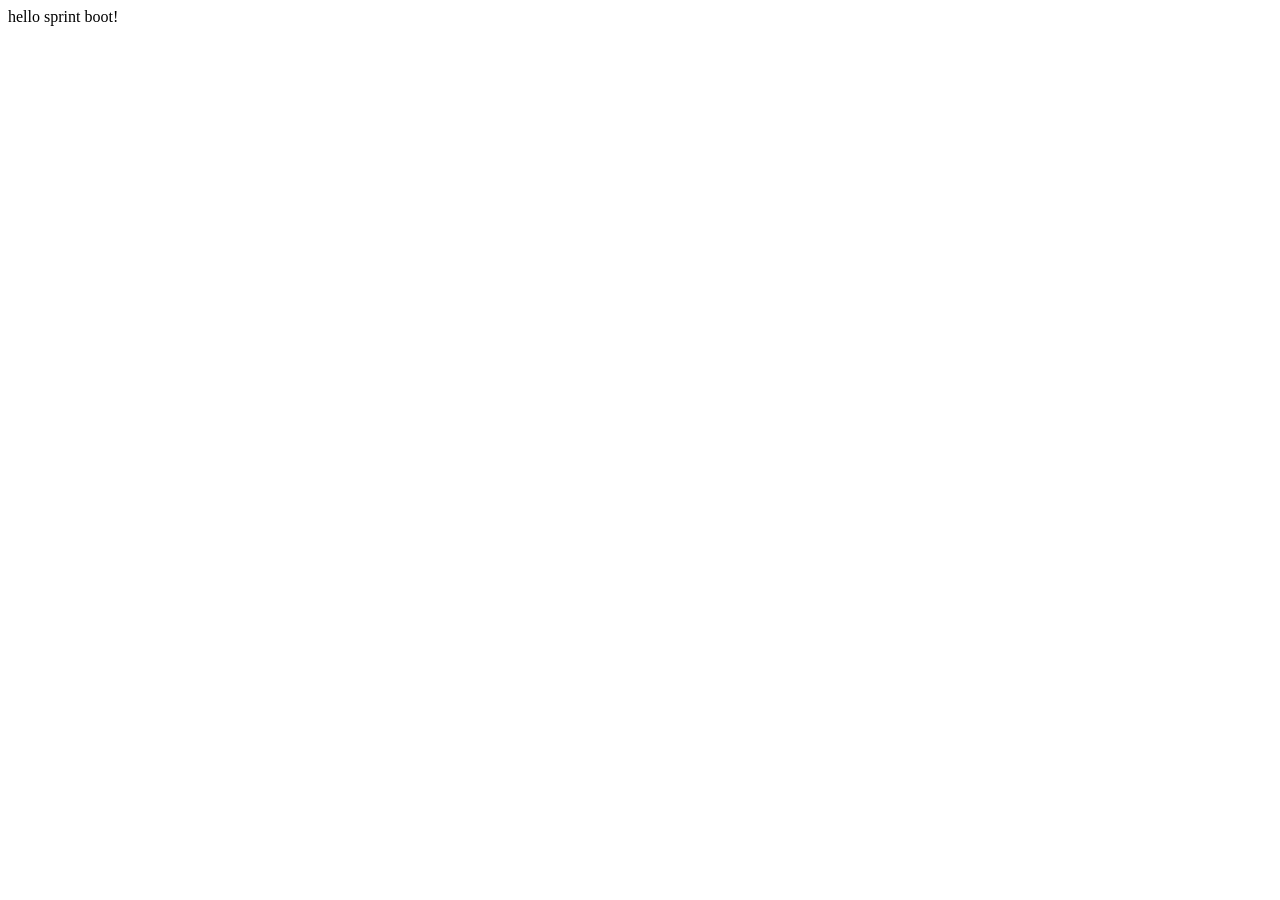
==== src/main/resources/templates/index.html @ bb2dbf90 "添加页面导航 添加页面导航" ====
<!doctype html>
<html lang="en">
 <head>
  <meta charset="UTF-8">
  <meta name="Generator" content="EditPlus®">
  <meta name="Author" content="">
  <meta name="Keywords" content="">
  <meta name="Description" content="">
  <title>HOME</title>
 </head>
 <body>
  hello sprint boot!
 </body>
</html>
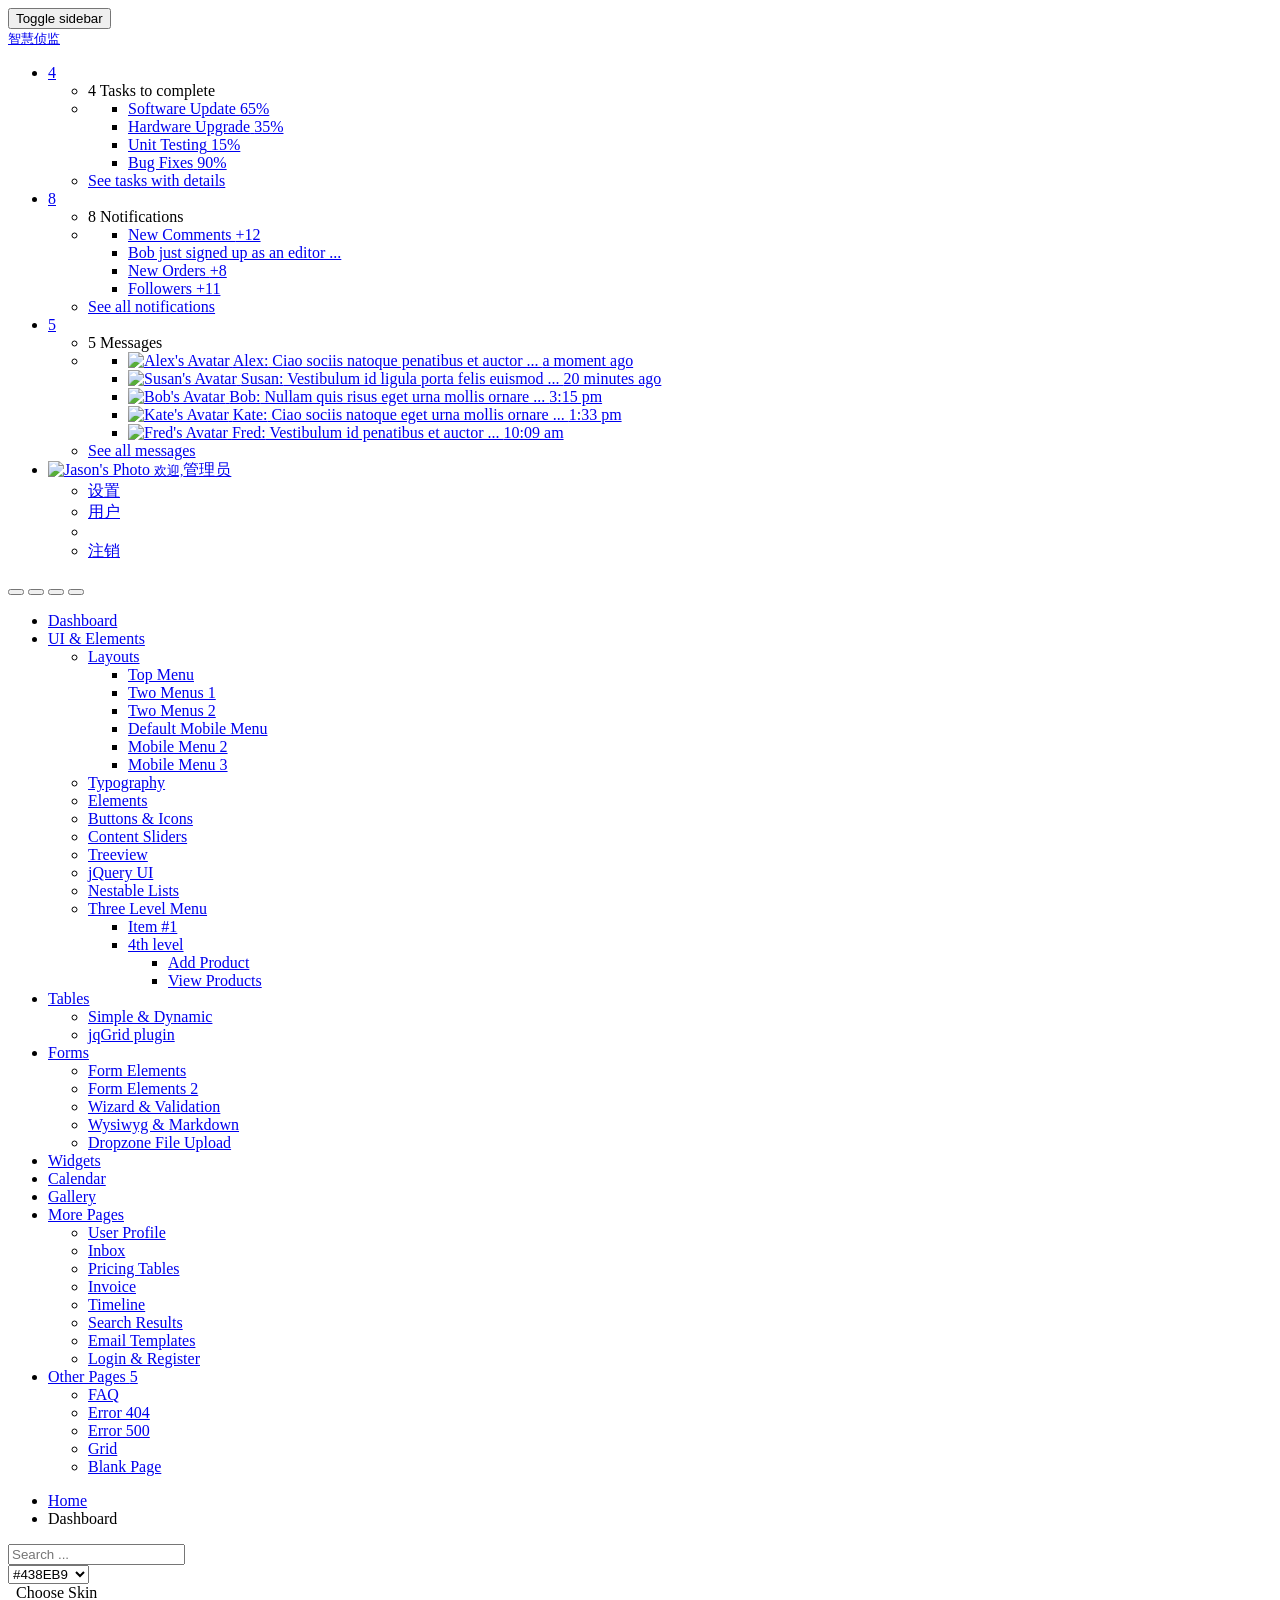
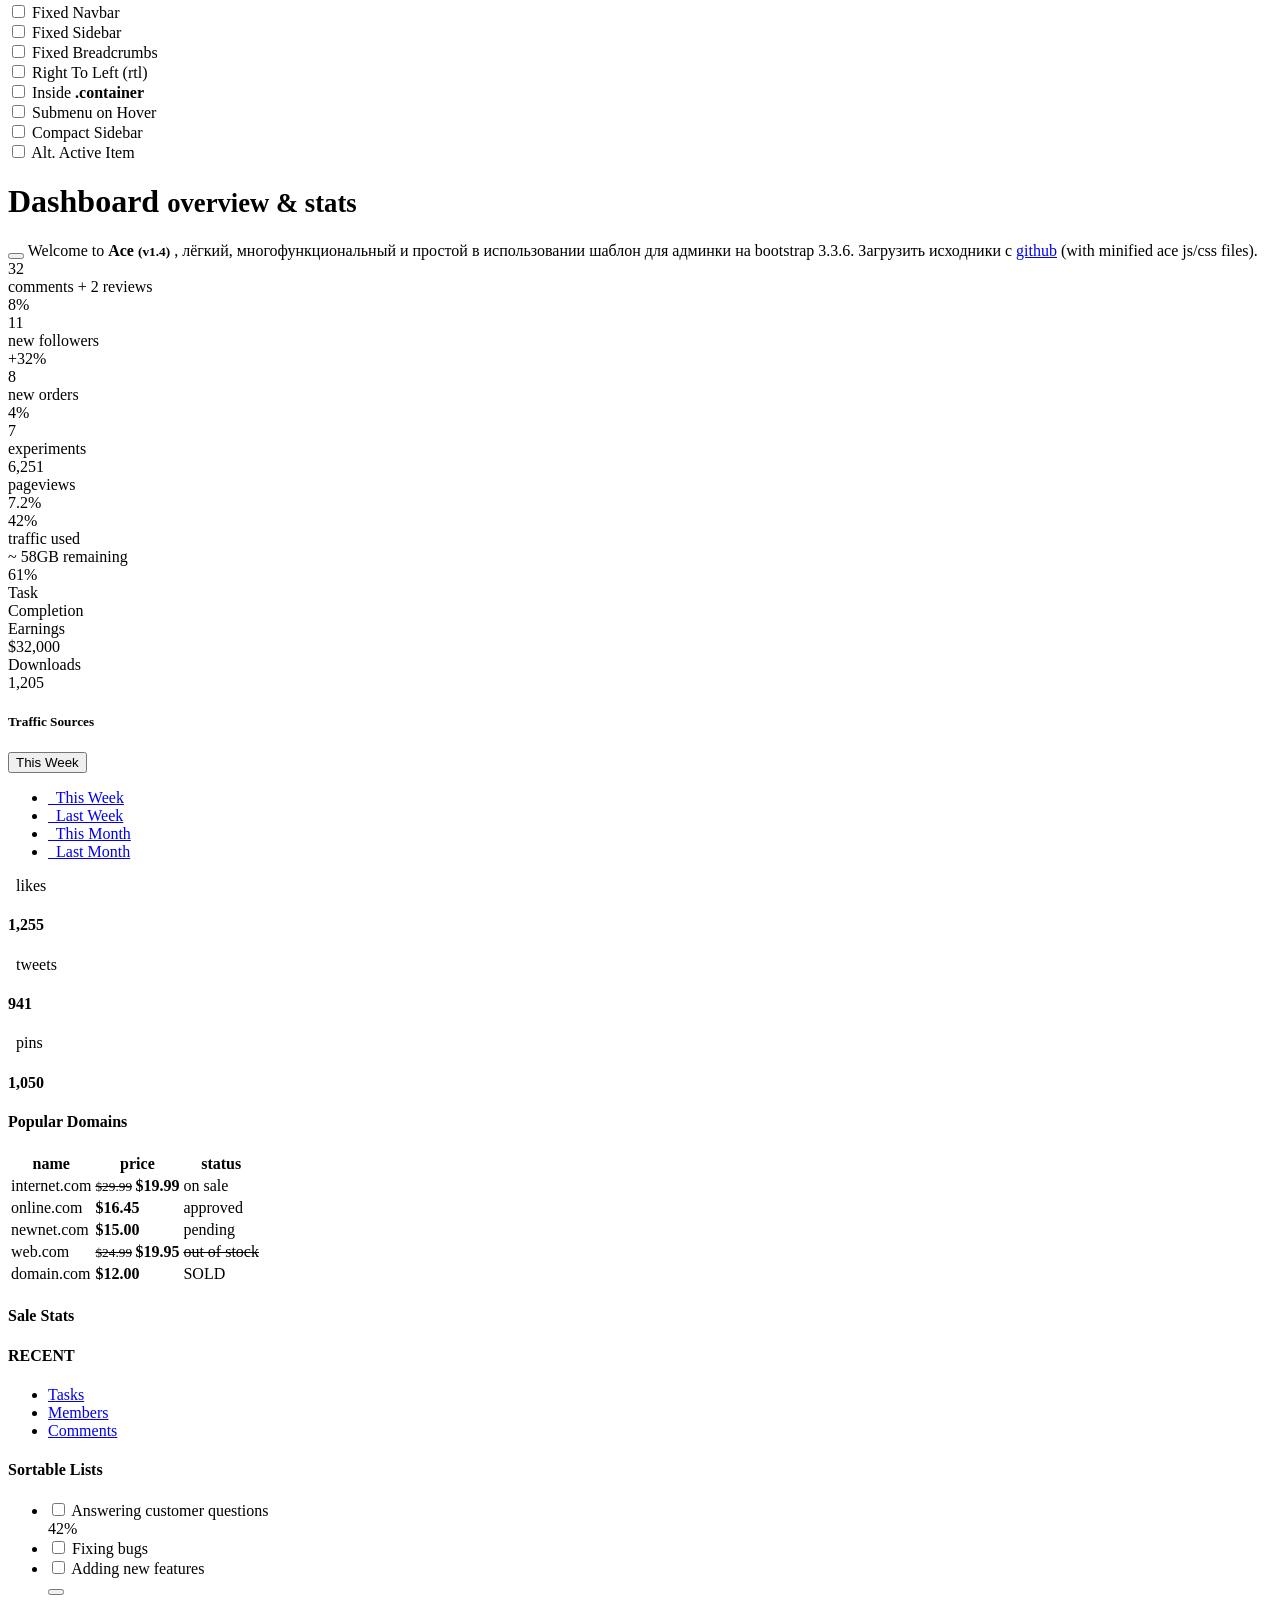
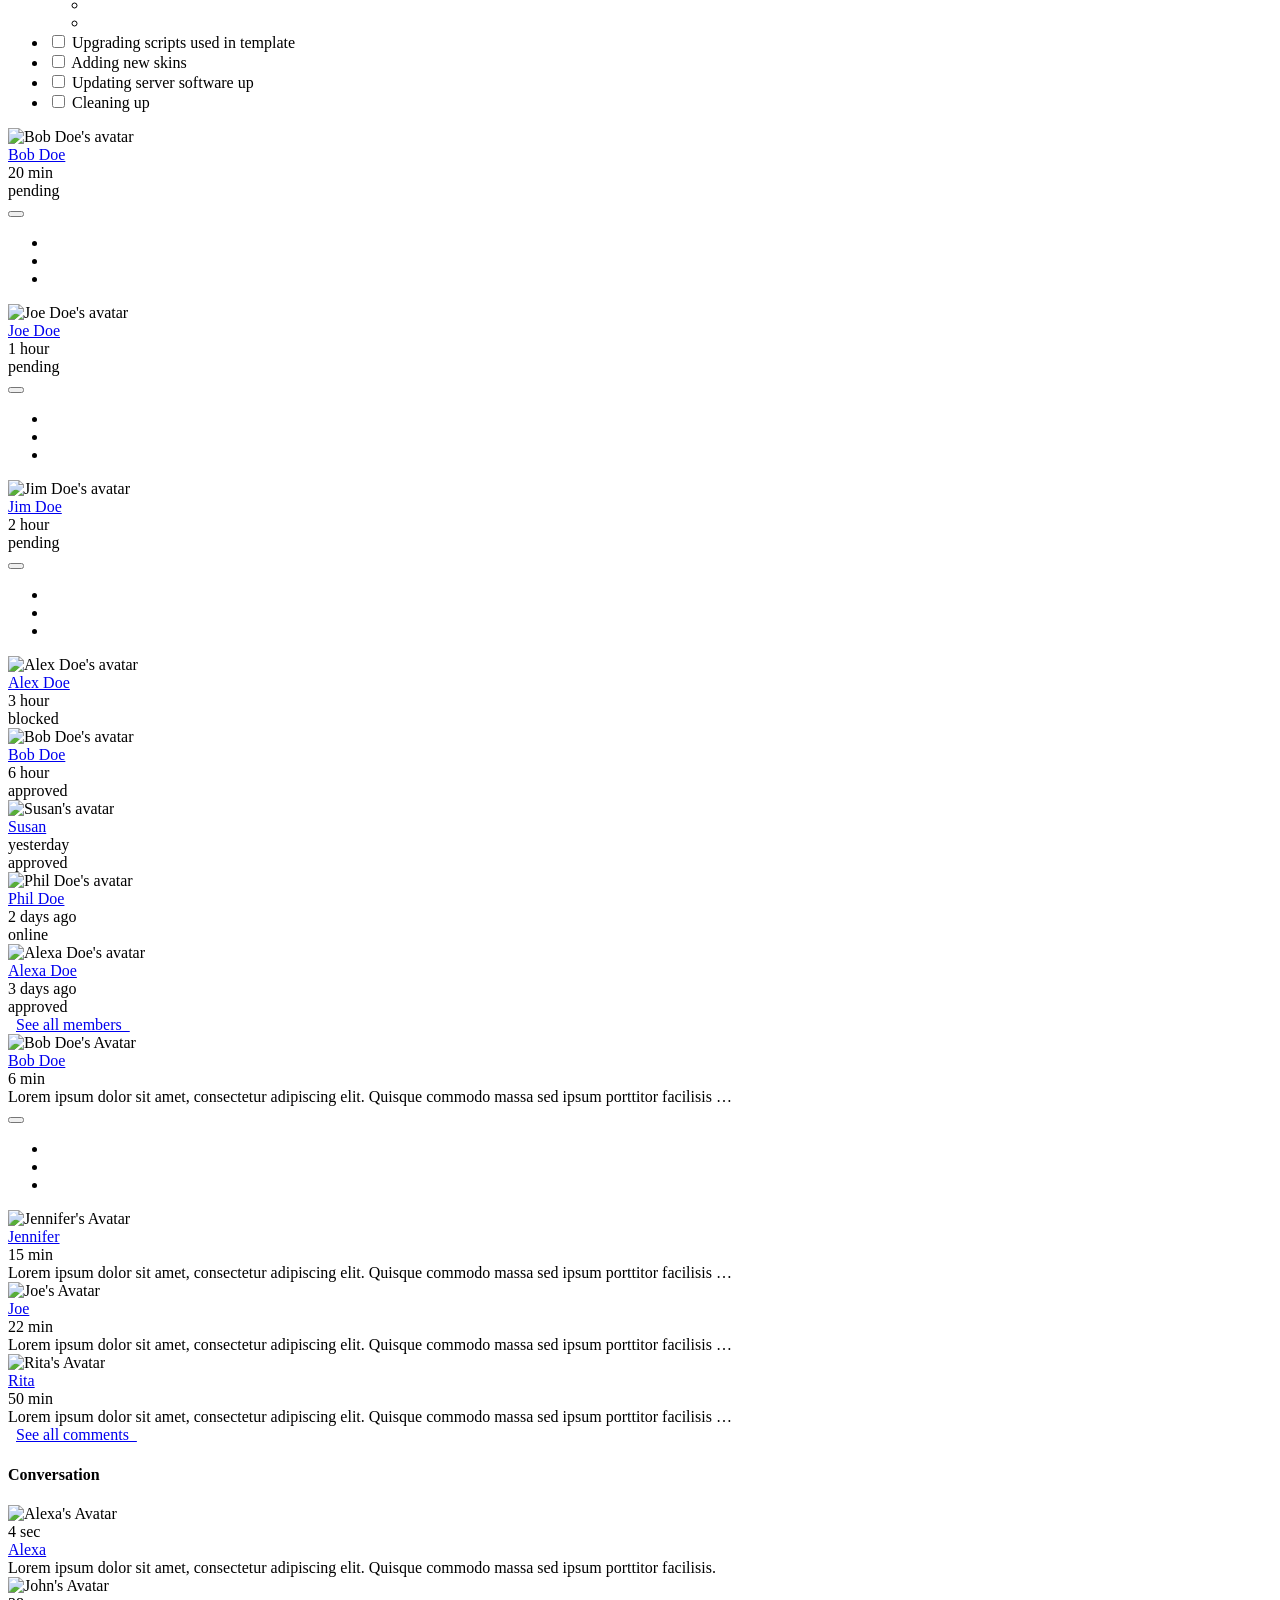
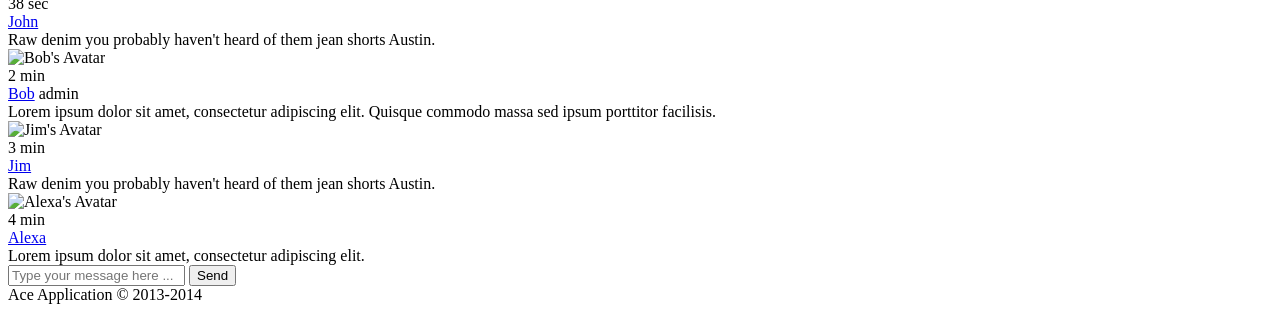
==== commit 604701f4: "add html add html" ====
--- a/src/main/resources/templates/index.html
+++ b/src/main/resources/templates/index.html
@@ -1,14 +1,2397 @@
-<!doctype html>
+<!DOCTYPE html>
 <html lang="en">
- <head>
-  <meta charset="UTF-8">
-  <meta name="Generator" content="EditPlus®">
-  <meta name="Author" content="">
-  <meta name="Keywords" content="">
-  <meta name="Description" content="">
-  <title>HOME</title>
- </head>
- <body>
-  hello sprint boot!
- </body>
+	<head>
+		<meta http-equiv="X-UA-Compatible" content="IE=edge,chrome=1" />
+		<meta charset="utf-8" />
+		<title>主页</title>
+
+		<meta name="description" content="overview &amp; stats" />
+		<meta name="viewport" content="width=device-width, initial-scale=1.0, maximum-scale=1.0" />
+
+		<!-- bootstrap & fontawesome -->
+		<link rel="stylesheet" href="assets/css/bootstrap.min.css" />
+		<link rel="stylesheet" href="assets/font-awesome/4.5.0/css/font-awesome.min.css" />
+
+		<!-- page specific plugin styles -->
+
+		<!-- text fonts -->
+		<link rel="stylesheet" href="assets/css/fonts.googleapis.com.css" />
+
+		<!-- ace styles -->
+		<link rel="stylesheet" href="assets/css/ace.min.css" class="ace-main-stylesheet" id="main-ace-style" />
+
+		<!--[if lte IE 9]>
+			<link rel="stylesheet" href="assets/css/ace-part2.min.css" class="ace-main-stylesheet" />
+		<![endif]-->
+		<link rel="stylesheet" href="assets/css/ace-skins.min.css" />
+		<link rel="stylesheet" href="assets/css/ace-rtl.min.css" />
+
+		<!--[if lte IE 9]>
+		  <link rel="stylesheet" href="assets/css/ace-ie.min.css" />
+		<![endif]-->
+
+		<!-- inline styles related to this page -->
+
+		<!-- ace settings handler -->
+		<script src="assets/js/ace-extra.min.js"></script>
+
+		<!-- HTML5shiv and Respond.js for IE8 to support HTML5 elements and media queries -->
+
+		<!--[if lte IE 8]>
+		<script src="assets/js/html5shiv.min.js"></script>
+		<script src="assets/js/respond.min.js"></script>
+		<![endif]-->
+	</head>
+
+	<body class="no-skin">
+		<div id="navbar" class="navbar navbar-default          ace-save-state">
+			<div class="navbar-container ace-save-state" id="navbar-container">
+				<button type="button" class="navbar-toggle menu-toggler pull-left" id="menu-toggler" data-target="#sidebar">
+					<span class="sr-only">Toggle sidebar</span>
+
+					<span class="icon-bar"></span>
+
+					<span class="icon-bar"></span>
+
+					<span class="icon-bar"></span>
+				</button>
+
+				<div class="navbar-header pull-left">
+					<a href="index.html" class="navbar-brand">
+						<small>
+							<i class="fa fa-desktop"></i>
+							智慧侦监
+						</small>
+					</a>
+				</div>
+
+				<div class="navbar-buttons navbar-header pull-right" role="navigation">
+					<ul class="nav ace-nav">
+						<li class="grey dropdown-modal">
+							<a data-toggle="dropdown" class="dropdown-toggle" href="#">
+								<i class="ace-icon fa fa-tasks"></i>
+								<span class="badge badge-grey">4</span>
+							</a>
+
+							<ul class="dropdown-menu-right dropdown-navbar dropdown-menu dropdown-caret dropdown-close">
+								<li class="dropdown-header">
+									<i class="ace-icon fa fa-check"></i>
+									4 Tasks to complete
+								</li>
+
+								<li class="dropdown-content">
+									<ul class="dropdown-menu dropdown-navbar">
+										<li>
+											<a href="#">
+												<div class="clearfix">
+													<span class="pull-left">Software Update</span>
+													<span class="pull-right">65%</span>
+												</div>
+
+												<div class="progress progress-mini">
+													<div style="width:65%" class="progress-bar"></div>
+												</div>
+											</a>
+										</li>
+
+										<li>
+											<a href="#">
+												<div class="clearfix">
+													<span class="pull-left">Hardware Upgrade</span>
+													<span class="pull-right">35%</span>
+												</div>
+
+												<div class="progress progress-mini">
+													<div style="width:35%" class="progress-bar progress-bar-danger"></div>
+												</div>
+											</a>
+										</li>
+
+										<li>
+											<a href="#">
+												<div class="clearfix">
+													<span class="pull-left">Unit Testing</span>
+													<span class="pull-right">15%</span>
+												</div>
+
+												<div class="progress progress-mini">
+													<div style="width:15%" class="progress-bar progress-bar-warning"></div>
+												</div>
+											</a>
+										</li>
+
+										<li>
+											<a href="#">
+												<div class="clearfix">
+													<span class="pull-left">Bug Fixes</span>
+													<span class="pull-right">90%</span>
+												</div>
+
+												<div class="progress progress-mini progress-striped active">
+													<div style="width:90%" class="progress-bar progress-bar-success"></div>
+												</div>
+											</a>
+										</li>
+									</ul>
+								</li>
+
+								<li class="dropdown-footer">
+									<a href="#">
+										See tasks with details
+										<i class="ace-icon fa fa-arrow-right"></i>
+									</a>
+								</li>
+							</ul>
+						</li>
+
+						<li class="purple dropdown-modal">
+							<a data-toggle="dropdown" class="dropdown-toggle" href="#">
+								<i class="ace-icon fa fa-bell icon-animated-bell"></i>
+								<span class="badge badge-important">8</span>
+							</a>
+
+							<ul class="dropdown-menu-right dropdown-navbar navbar-pink dropdown-menu dropdown-caret dropdown-close">
+								<li class="dropdown-header">
+									<i class="ace-icon fa fa-exclamation-triangle"></i>
+									8 Notifications
+								</li>
+
+								<li class="dropdown-content">
+									<ul class="dropdown-menu dropdown-navbar navbar-pink">
+										<li>
+											<a href="#">
+												<div class="clearfix">
+													<span class="pull-left">
+														<i class="btn btn-xs no-hover btn-pink fa fa-comment"></i>
+														New Comments
+													</span>
+													<span class="pull-right badge badge-info">+12</span>
+												</div>
+											</a>
+										</li>
+
+										<li>
+											<a href="#">
+												<i class="btn btn-xs btn-primary fa fa-user"></i>
+												Bob just signed up as an editor ...
+											</a>
+										</li>
+
+										<li>
+											<a href="#">
+												<div class="clearfix">
+													<span class="pull-left">
+														<i class="btn btn-xs no-hover btn-success fa fa-shopping-cart"></i>
+														New Orders
+													</span>
+													<span class="pull-right badge badge-success">+8</span>
+												</div>
+											</a>
+										</li>
+
+										<li>
+											<a href="#">
+												<div class="clearfix">
+													<span class="pull-left">
+														<i class="btn btn-xs no-hover btn-info fa fa-twitter"></i>
+														Followers
+													</span>
+													<span class="pull-right badge badge-info">+11</span>
+												</div>
+											</a>
+										</li>
+									</ul>
+								</li>
+
+								<li class="dropdown-footer">
+									<a href="#">
+										See all notifications
+										<i class="ace-icon fa fa-arrow-right"></i>
+									</a>
+								</li>
+							</ul>
+						</li>
+
+						<li class="green dropdown-modal">
+							<a data-toggle="dropdown" class="dropdown-toggle" href="#">
+								<i class="ace-icon fa fa-envelope icon-animated-vertical"></i>
+								<span class="badge badge-success">5</span>
+							</a>
+
+							<ul class="dropdown-menu-right dropdown-navbar dropdown-menu dropdown-caret dropdown-close">
+								<li class="dropdown-header">
+									<i class="ace-icon fa fa-envelope-o"></i>
+									5 Messages
+								</li>
+
+								<li class="dropdown-content">
+									<ul class="dropdown-menu dropdown-navbar">
+										<li>
+											<a href="#" class="clearfix">
+												<img src="assets/images/avatars/avatar.png" class="msg-photo" alt="Alex's Avatar" />
+												<span class="msg-body">
+													<span class="msg-title">
+														<span class="blue">Alex:</span>
+														Ciao sociis natoque penatibus et auctor ...
+													</span>
+
+													<span class="msg-time">
+														<i class="ace-icon fa fa-clock-o"></i>
+														<span>a moment ago</span>
+													</span>
+												</span>
+											</a>
+										</li>
+
+										<li>
+											<a href="#" class="clearfix">
+												<img src="assets/images/avatars/avatar3.png" class="msg-photo" alt="Susan's Avatar" />
+												<span class="msg-body">
+													<span class="msg-title">
+														<span class="blue">Susan:</span>
+														Vestibulum id ligula porta felis euismod ...
+													</span>
+
+													<span class="msg-time">
+														<i class="ace-icon fa fa-clock-o"></i>
+														<span>20 minutes ago</span>
+													</span>
+												</span>
+											</a>
+										</li>
+
+										<li>
+											<a href="#" class="clearfix">
+												<img src="assets/images/avatars/avatar4.png" class="msg-photo" alt="Bob's Avatar" />
+												<span class="msg-body">
+													<span class="msg-title">
+														<span class="blue">Bob:</span>
+														Nullam quis risus eget urna mollis ornare ...
+													</span>
+
+													<span class="msg-time">
+														<i class="ace-icon fa fa-clock-o"></i>
+														<span>3:15 pm</span>
+													</span>
+												</span>
+											</a>
+										</li>
+
+										<li>
+											<a href="#" class="clearfix">
+												<img src="assets/images/avatars/avatar2.png" class="msg-photo" alt="Kate's Avatar" />
+												<span class="msg-body">
+													<span class="msg-title">
+														<span class="blue">Kate:</span>
+														Ciao sociis natoque eget urna mollis ornare ...
+													</span>
+
+													<span class="msg-time">
+														<i class="ace-icon fa fa-clock-o"></i>
+														<span>1:33 pm</span>
+													</span>
+												</span>
+											</a>
+										</li>
+
+										<li>
+											<a href="#" class="clearfix">
+												<img src="assets/images/avatars/avatar5.png" class="msg-photo" alt="Fred's Avatar" />
+												<span class="msg-body">
+													<span class="msg-title">
+														<span class="blue">Fred:</span>
+														Vestibulum id penatibus et auctor  ...
+													</span>
+
+													<span class="msg-time">
+														<i class="ace-icon fa fa-clock-o"></i>
+														<span>10:09 am</span>
+													</span>
+												</span>
+											</a>
+										</li>
+									</ul>
+								</li>
+
+								<li class="dropdown-footer">
+									<a href="inbox.html">
+										See all messages
+										<i class="ace-icon fa fa-arrow-right"></i>
+									</a>
+								</li>
+							</ul>
+						</li>
+
+						<li class="light-blue dropdown-modal">
+							<a data-toggle="dropdown" href="#" class="dropdown-toggle">
+								<img class="nav-user-photo" src="assets/images/avatars/user.jpg" alt="Jason's Photo" />
+								<span class="user-info">
+									<small>欢迎,</small>管理员
+								</span>
+
+								<i class="ace-icon fa fa-caret-down"></i>
+							</a>
+
+							<ul class="user-menu dropdown-menu-right dropdown-menu dropdown-yellow dropdown-caret dropdown-close">
+								<li>
+									<a href="#">
+										<i class="ace-icon fa fa-cog"></i>
+										设置
+									</a>
+								</li>
+
+								<li>
+									<a href="profile.html">
+										<i class="ace-icon fa fa-user"></i>
+										用户
+									</a>
+								</li>
+
+								<li class="divider"></li>
+
+								<li>
+									<a href="/logout">
+										<i class="ace-icon fa fa-power-off"></i>
+										注销
+									</a>
+								</li>
+							</ul>
+						</li>
+					</ul>
+				</div>
+			</div><!-- /.navbar-container -->
+		</div>
+
+		<div class="main-container ace-save-state" id="main-container">
+			<script type="text/javascript">
+				try{ace.settings.loadState('main-container')}catch(e){}
+			</script>
+
+			<div id="sidebar" class="sidebar                  responsive                    ace-save-state">
+				<script type="text/javascript">
+					try{ace.settings.loadState('sidebar')}catch(e){}
+				</script>
+
+				<div class="sidebar-shortcuts" id="sidebar-shortcuts">
+					<div class="sidebar-shortcuts-large" id="sidebar-shortcuts-large">
+						<button class="btn btn-success">
+							<i class="ace-icon fa fa-signal"></i>
+						</button>
+
+						<button class="btn btn-info">
+							<i class="ace-icon fa fa-pencil"></i>
+						</button>
+
+						<button class="btn btn-warning">
+							<i class="ace-icon fa fa-users"></i>
+						</button>
+
+						<button class="btn btn-danger">
+							<i class="ace-icon fa fa-cogs"></i>
+						</button>
+					</div>
+
+					<div class="sidebar-shortcuts-mini" id="sidebar-shortcuts-mini">
+						<span class="btn btn-success"></span>
+
+						<span class="btn btn-info"></span>
+
+						<span class="btn btn-warning"></span>
+
+						<span class="btn btn-danger"></span>
+					</div>
+				</div><!-- /.sidebar-shortcuts -->
+
+				<ul class="nav nav-list">
+					<li class="active">
+						<a href="index.html">
+							<i class="menu-icon fa fa-tachometer"></i>
+							<span class="menu-text"> Dashboard </span>
+						</a>
+
+						<b class="arrow"></b>
+					</li>
+
+					<li class="">
+						<a href="#" class="dropdown-toggle">
+							<i class="menu-icon fa fa-desktop"></i>
+							<span class="menu-text">
+								UI &amp; Elements
+							</span>
+
+							<b class="arrow fa fa-angle-down"></b>
+						</a>
+
+						<b class="arrow"></b>
+
+						<ul class="submenu">
+							<li class="">
+								<a href="#" class="dropdown-toggle">
+									<i class="menu-icon fa fa-caret-right"></i>
+
+									Layouts
+									<b class="arrow fa fa-angle-down"></b>
+								</a>
+
+								<b class="arrow"></b>
+
+								<ul class="submenu">
+									<li class="">
+										<a href="top-menu.html">
+											<i class="menu-icon fa fa-caret-right"></i>
+											Top Menu
+										</a>
+
+										<b class="arrow"></b>
+									</li>
+
+									<li class="">
+										<a href="two-menu-1.html">
+											<i class="menu-icon fa fa-caret-right"></i>
+											Two Menus 1
+										</a>
+
+										<b class="arrow"></b>
+									</li>
+
+									<li class="">
+										<a href="two-menu-2.html">
+											<i class="menu-icon fa fa-caret-right"></i>
+											Two Menus 2
+										</a>
+
+										<b class="arrow"></b>
+									</li>
+
+									<li class="">
+										<a href="mobile-menu-1.html">
+											<i class="menu-icon fa fa-caret-right"></i>
+											Default Mobile Menu
+										</a>
+
+										<b class="arrow"></b>
+									</li>
+
+									<li class="">
+										<a href="mobile-menu-2.html">
+											<i class="menu-icon fa fa-caret-right"></i>
+											Mobile Menu 2
+										</a>
+
+										<b class="arrow"></b>
+									</li>
+
+									<li class="">
+										<a href="mobile-menu-3.html">
+											<i class="menu-icon fa fa-caret-right"></i>
+											Mobile Menu 3
+										</a>
+
+										<b class="arrow"></b>
+									</li>
+								</ul>
+							</li>
+
+							<li class="">
+								<a href="typography.html">
+									<i class="menu-icon fa fa-caret-right"></i>
+									Typography
+								</a>
+
+								<b class="arrow"></b>
+							</li>
+
+							<li class="">
+								<a href="elements.html">
+									<i class="menu-icon fa fa-caret-right"></i>
+									Elements
+								</a>
+
+								<b class="arrow"></b>
+							</li>
+
+							<li class="">
+								<a href="buttons.html">
+									<i class="menu-icon fa fa-caret-right"></i>
+									Buttons &amp; Icons
+								</a>
+
+								<b class="arrow"></b>
+							</li>
+
+							<li class="">
+								<a href="content-slider.html">
+									<i class="menu-icon fa fa-caret-right"></i>
+									Content Sliders
+								</a>
+
+								<b class="arrow"></b>
+							</li>
+
+							<li class="">
+								<a href="treeview.html">
+									<i class="menu-icon fa fa-caret-right"></i>
+									Treeview
+								</a>
+
+								<b class="arrow"></b>
+							</li>
+
+							<li class="">
+								<a href="jquery-ui.html">
+									<i class="menu-icon fa fa-caret-right"></i>
+									jQuery UI
+								</a>
+
+								<b class="arrow"></b>
+							</li>
+
+							<li class="">
+								<a href="nestable-list.html">
+									<i class="menu-icon fa fa-caret-right"></i>
+									Nestable Lists
+								</a>
+
+								<b class="arrow"></b>
+							</li>
+
+							<li class="">
+								<a href="#" class="dropdown-toggle">
+									<i class="menu-icon fa fa-caret-right"></i>
+
+									Three Level Menu
+									<b class="arrow fa fa-angle-down"></b>
+								</a>
+
+								<b class="arrow"></b>
+
+								<ul class="submenu">
+									<li class="">
+										<a href="#">
+											<i class="menu-icon fa fa-leaf green"></i>
+											Item #1
+										</a>
+
+										<b class="arrow"></b>
+									</li>
+
+									<li class="">
+										<a href="#" class="dropdown-toggle">
+											<i class="menu-icon fa fa-pencil orange"></i>
+
+											4th level
+											<b class="arrow fa fa-angle-down"></b>
+										</a>
+
+										<b class="arrow"></b>
+
+										<ul class="submenu">
+											<li class="">
+												<a href="#">
+													<i class="menu-icon fa fa-plus purple"></i>
+													Add Product
+												</a>
+
+												<b class="arrow"></b>
+											</li>
+
+											<li class="">
+												<a href="#">
+													<i class="menu-icon fa fa-eye pink"></i>
+													View Products
+												</a>
+
+												<b class="arrow"></b>
+											</li>
+										</ul>
+									</li>
+								</ul>
+							</li>
+						</ul>
+					</li>
+
+					<li class="">
+						<a href="#" class="dropdown-toggle">
+							<i class="menu-icon fa fa-list"></i>
+							<span class="menu-text"> Tables </span>
+
+							<b class="arrow fa fa-angle-down"></b>
+						</a>
+
+						<b class="arrow"></b>
+
+						<ul class="submenu">
+							<li class="">
+								<a href="tables.html">
+									<i class="menu-icon fa fa-caret-right"></i>
+									Simple &amp; Dynamic
+								</a>
+
+								<b class="arrow"></b>
+							</li>
+
+							<li class="">
+								<a href="jqgrid.html">
+									<i class="menu-icon fa fa-caret-right"></i>
+									jqGrid plugin
+								</a>
+
+								<b class="arrow"></b>
+							</li>
+						</ul>
+					</li>
+
+					<li class="">
+						<a href="#" class="dropdown-toggle">
+							<i class="menu-icon fa fa-pencil-square-o"></i>
+							<span class="menu-text"> Forms </span>
+
+							<b class="arrow fa fa-angle-down"></b>
+						</a>
+
+						<b class="arrow"></b>
+
+						<ul class="submenu">
+							<li class="">
+								<a href="form-elements.html">
+									<i class="menu-icon fa fa-caret-right"></i>
+									Form Elements
+								</a>
+
+								<b class="arrow"></b>
+							</li>
+
+							<li class="">
+								<a href="form-elements-2.html">
+									<i class="menu-icon fa fa-caret-right"></i>
+									Form Elements 2
+								</a>
+
+								<b class="arrow"></b>
+							</li>
+
+							<li class="">
+								<a href="form-wizard.html">
+									<i class="menu-icon fa fa-caret-right"></i>
+									Wizard &amp; Validation
+								</a>
+
+								<b class="arrow"></b>
+							</li>
+
+							<li class="">
+								<a href="wysiwyg.html">
+									<i class="menu-icon fa fa-caret-right"></i>
+									Wysiwyg &amp; Markdown
+								</a>
+
+								<b class="arrow"></b>
+							</li>
+
+							<li class="">
+								<a href="dropzone.html">
+									<i class="menu-icon fa fa-caret-right"></i>
+									Dropzone File Upload
+								</a>
+
+								<b class="arrow"></b>
+							</li>
+						</ul>
+					</li>
+
+					<li class="">
+						<a href="widgets.html">
+							<i class="menu-icon fa fa-list-alt"></i>
+							<span class="menu-text"> Widgets </span>
+						</a>
+
+						<b class="arrow"></b>
+					</li>
+
+					<li class="">
+						<a href="calendar.html">
+							<i class="menu-icon fa fa-calendar"></i>
+
+							<span class="menu-text">
+								Calendar
+
+								<span class="badge badge-transparent tooltip-error" title="2 Important Events">
+									<i class="ace-icon fa fa-exclamation-triangle red bigger-130"></i>
+								</span>
+							</span>
+						</a>
+
+						<b class="arrow"></b>
+					</li>
+
+					<li class="">
+						<a href="gallery.html">
+							<i class="menu-icon fa fa-picture-o"></i>
+							<span class="menu-text"> Gallery </span>
+						</a>
+
+						<b class="arrow"></b>
+					</li>
+
+					<li class="">
+						<a href="#" class="dropdown-toggle">
+							<i class="menu-icon fa fa-tag"></i>
+							<span class="menu-text"> More Pages </span>
+
+							<b class="arrow fa fa-angle-down"></b>
+						</a>
+
+						<b class="arrow"></b>
+
+						<ul class="submenu">
+							<li class="">
+								<a href="profile.html">
+									<i class="menu-icon fa fa-caret-right"></i>
+									User Profile
+								</a>
+
+								<b class="arrow"></b>
+							</li>
+
+							<li class="">
+								<a href="inbox.html">
+									<i class="menu-icon fa fa-caret-right"></i>
+									Inbox
+								</a>
+
+								<b class="arrow"></b>
+							</li>
+
+							<li class="">
+								<a href="pricing.html">
+									<i class="menu-icon fa fa-caret-right"></i>
+									Pricing Tables
+								</a>
+
+								<b class="arrow"></b>
+							</li>
+
+							<li class="">
+								<a href="invoice.html">
+									<i class="menu-icon fa fa-caret-right"></i>
+									Invoice
+								</a>
+
+								<b class="arrow"></b>
+							</li>
+
+							<li class="">
+								<a href="timeline.html">
+									<i class="menu-icon fa fa-caret-right"></i>
+									Timeline
+								</a>
+
+								<b class="arrow"></b>
+							</li>
+
+							<li class="">
+								<a href="search.html">
+									<i class="menu-icon fa fa-caret-right"></i>
+									Search Results
+								</a>
+
+								<b class="arrow"></b>
+							</li>
+
+							<li class="">
+								<a href="email.html">
+									<i class="menu-icon fa fa-caret-right"></i>
+									Email Templates
+								</a>
+
+								<b class="arrow"></b>
+							</li>
+
+							<li class="">
+								<a href="login.html">
+									<i class="menu-icon fa fa-caret-right"></i>
+									Login &amp; Register
+								</a>
+
+								<b class="arrow"></b>
+							</li>
+						</ul>
+					</li>
+
+					<li class="">
+						<a href="#" class="dropdown-toggle">
+							<i class="menu-icon fa fa-file-o"></i>
+
+							<span class="menu-text">
+								Other Pages
+
+								<span class="badge badge-primary">5</span>
+							</span>
+
+							<b class="arrow fa fa-angle-down"></b>
+						</a>
+
+						<b class="arrow"></b>
+
+						<ul class="submenu">
+							<li class="">
+								<a href="faq.html">
+									<i class="menu-icon fa fa-caret-right"></i>
+									FAQ
+								</a>
+
+								<b class="arrow"></b>
+							</li>
+
+							<li class="">
+								<a href="error-404.html">
+									<i class="menu-icon fa fa-caret-right"></i>
+									Error 404
+								</a>
+
+								<b class="arrow"></b>
+							</li>
+
+							<li class="">
+								<a href="error-500.html">
+									<i class="menu-icon fa fa-caret-right"></i>
+									Error 500
+								</a>
+
+								<b class="arrow"></b>
+							</li>
+
+							<li class="">
+								<a href="grid.html">
+									<i class="menu-icon fa fa-caret-right"></i>
+									Grid
+								</a>
+
+								<b class="arrow"></b>
+							</li>
+
+							<li class="">
+								<a href="blank.html">
+									<i class="menu-icon fa fa-caret-right"></i>
+									Blank Page
+								</a>
+
+								<b class="arrow"></b>
+							</li>
+						</ul>
+					</li>
+				</ul><!-- /.nav-list -->
+
+				<div class="sidebar-toggle sidebar-collapse" id="sidebar-collapse">
+					<i id="sidebar-toggle-icon" class="ace-icon fa fa-angle-double-left ace-save-state" data-icon1="ace-icon fa fa-angle-double-left" data-icon2="ace-icon fa fa-angle-double-right"></i>
+				</div>
+			</div>
+
+			<div class="main-content">
+				<div class="main-content-inner">
+					<div class="breadcrumbs ace-save-state" id="breadcrumbs">
+						<ul class="breadcrumb">
+							<li>
+								<i class="ace-icon fa fa-home home-icon"></i>
+								<a href="#">Home</a>
+							</li>
+							<li class="active">Dashboard</li>
+						</ul><!-- /.breadcrumb -->
+
+						<div class="nav-search" id="nav-search">
+							<form class="form-search">
+								<span class="input-icon">
+									<input type="text" placeholder="Search ..." class="nav-search-input" id="nav-search-input" autocomplete="off" />
+									<i class="ace-icon fa fa-search nav-search-icon"></i>
+								</span>
+							</form>
+						</div><!-- /.nav-search -->
+					</div>
+
+					<div class="page-content">
+						<div class="ace-settings-container" id="ace-settings-container">
+							<div class="btn btn-app btn-xs btn-warning ace-settings-btn" id="ace-settings-btn">
+								<i class="ace-icon fa fa-cog bigger-130"></i>
+							</div>
+
+							<div class="ace-settings-box clearfix" id="ace-settings-box">
+								<div class="pull-left width-50">
+									<div class="ace-settings-item">
+										<div class="pull-left">
+											<select id="skin-colorpicker" class="hide">
+												<option data-skin="no-skin" value="#438EB9">#438EB9</option>
+												<option data-skin="skin-1" value="#222A2D">#222A2D</option>
+												<option data-skin="skin-2" value="#C6487E">#C6487E</option>
+												<option data-skin="skin-3" value="#D0D0D0">#D0D0D0</option>
+											</select>
+										</div>
+										<span>&nbsp; Choose Skin</span>
+									</div>
+
+									<div class="ace-settings-item">
+										<input type="checkbox" class="ace ace-checkbox-2 ace-save-state" id="ace-settings-navbar" autocomplete="off" />
+										<label class="lbl" for="ace-settings-navbar"> Fixed Navbar</label>
+									</div>
+
+									<div class="ace-settings-item">
+										<input type="checkbox" class="ace ace-checkbox-2 ace-save-state" id="ace-settings-sidebar" autocomplete="off" />
+										<label class="lbl" for="ace-settings-sidebar"> Fixed Sidebar</label>
+									</div>
+
+									<div class="ace-settings-item">
+										<input type="checkbox" class="ace ace-checkbox-2 ace-save-state" id="ace-settings-breadcrumbs" autocomplete="off" />
+										<label class="lbl" for="ace-settings-breadcrumbs"> Fixed Breadcrumbs</label>
+									</div>
+
+									<div class="ace-settings-item">
+										<input type="checkbox" class="ace ace-checkbox-2" id="ace-settings-rtl" autocomplete="off" />
+										<label class="lbl" for="ace-settings-rtl"> Right To Left (rtl)</label>
+									</div>
+
+									<div class="ace-settings-item">
+										<input type="checkbox" class="ace ace-checkbox-2 ace-save-state" id="ace-settings-add-container" autocomplete="off" />
+										<label class="lbl" for="ace-settings-add-container">
+											Inside
+											<b>.container</b>
+										</label>
+									</div>
+								</div><!-- /.pull-left -->
+
+								<div class="pull-left width-50">
+									<div class="ace-settings-item">
+										<input type="checkbox" class="ace ace-checkbox-2" id="ace-settings-hover" autocomplete="off" />
+										<label class="lbl" for="ace-settings-hover"> Submenu on Hover</label>
+									</div>
+
+									<div class="ace-settings-item">
+										<input type="checkbox" class="ace ace-checkbox-2" id="ace-settings-compact" autocomplete="off" />
+										<label class="lbl" for="ace-settings-compact"> Compact Sidebar</label>
+									</div>
+
+									<div class="ace-settings-item">
+										<input type="checkbox" class="ace ace-checkbox-2" id="ace-settings-highlight" autocomplete="off" />
+										<label class="lbl" for="ace-settings-highlight"> Alt. Active Item</label>
+									</div>
+								</div><!-- /.pull-left -->
+							</div><!-- /.ace-settings-box -->
+						</div><!-- /.ace-settings-container -->
+
+						<div class="page-header">
+							<h1>
+								Dashboard
+								<small>
+									<i class="ace-icon fa fa-angle-double-right"></i>
+									overview &amp; stats
+								</small>
+							</h1>
+						</div><!-- /.page-header -->
+
+						<div class="row">
+							<div class="col-xs-12">
+								<!-- PAGE CONTENT BEGINS -->
+								<div class="alert alert-block alert-success">
+									<button type="button" class="close" data-dismiss="alert">
+										<i class="ace-icon fa fa-times"></i>
+									</button>
+
+									<i class="ace-icon fa fa-check green"></i>
+
+									Welcome to
+									<strong class="green">
+										Ace
+										<small>(v1.4)</small>
+									</strong>,
+	лёгкий, многофункциональный и простой в использовании шаблон для админки на bootstrap 3.3.6. Загрузить исходники с <a href="https://github.com/bopoda/ace">github</a> (with minified ace js/css files).
+								</div>
+
+								<div class="row">
+									<div class="space-6"></div>
+
+									<div class="col-sm-7 infobox-container">
+										<div class="infobox infobox-green">
+											<div class="infobox-icon">
+												<i class="ace-icon fa fa-comments"></i>
+											</div>
+
+											<div class="infobox-data">
+												<span class="infobox-data-number">32</span>
+												<div class="infobox-content">comments + 2 reviews</div>
+											</div>
+
+											<div class="stat stat-success">8%</div>
+										</div>
+
+										<div class="infobox infobox-blue">
+											<div class="infobox-icon">
+												<i class="ace-icon fa fa-twitter"></i>
+											</div>
+
+											<div class="infobox-data">
+												<span class="infobox-data-number">11</span>
+												<div class="infobox-content">new followers</div>
+											</div>
+
+											<div class="badge badge-success">
+												+32%
+												<i class="ace-icon fa fa-arrow-up"></i>
+											</div>
+										</div>
+
+										<div class="infobox infobox-pink">
+											<div class="infobox-icon">
+												<i class="ace-icon fa fa-shopping-cart"></i>
+											</div>
+
+											<div class="infobox-data">
+												<span class="infobox-data-number">8</span>
+												<div class="infobox-content">new orders</div>
+											</div>
+											<div class="stat stat-important">4%</div>
+										</div>
+
+										<div class="infobox infobox-red">
+											<div class="infobox-icon">
+												<i class="ace-icon fa fa-flask"></i>
+											</div>
+
+											<div class="infobox-data">
+												<span class="infobox-data-number">7</span>
+												<div class="infobox-content">experiments</div>
+											</div>
+										</div>
+
+										<div class="infobox infobox-orange2">
+											<div class="infobox-chart">
+												<span class="sparkline" data-values="196,128,202,177,154,94,100,170,224"></span>
+											</div>
+
+											<div class="infobox-data">
+												<span class="infobox-data-number">6,251</span>
+												<div class="infobox-content">pageviews</div>
+											</div>
+
+											<div class="badge badge-success">
+												7.2%
+												<i class="ace-icon fa fa-arrow-up"></i>
+											</div>
+										</div>
+
+										<div class="infobox infobox-blue2">
+											<div class="infobox-progress">
+												<div class="easy-pie-chart percentage" data-percent="42" data-size="46">
+													<span class="percent">42</span>%
+												</div>
+											</div>
+
+											<div class="infobox-data">
+												<span class="infobox-text">traffic used</span>
+
+												<div class="infobox-content">
+													<span class="bigger-110">~</span>
+													58GB remaining
+												</div>
+											</div>
+										</div>
+
+										<div class="space-6"></div>
+
+										<div class="infobox infobox-green infobox-small infobox-dark">
+											<div class="infobox-progress">
+												<div class="easy-pie-chart percentage" data-percent="61" data-size="39">
+													<span class="percent">61</span>%
+												</div>
+											</div>
+
+											<div class="infobox-data">
+												<div class="infobox-content">Task</div>
+												<div class="infobox-content">Completion</div>
+											</div>
+										</div>
+
+										<div class="infobox infobox-blue infobox-small infobox-dark">
+											<div class="infobox-chart">
+												<span class="sparkline" data-values="3,4,2,3,4,4,2,2"></span>
+											</div>
+
+											<div class="infobox-data">
+												<div class="infobox-content">Earnings</div>
+												<div class="infobox-content">$32,000</div>
+											</div>
+										</div>
+
+										<div class="infobox infobox-grey infobox-small infobox-dark">
+											<div class="infobox-icon">
+												<i class="ace-icon fa fa-download"></i>
+											</div>
+
+											<div class="infobox-data">
+												<div class="infobox-content">Downloads</div>
+												<div class="infobox-content">1,205</div>
+											</div>
+										</div>
+									</div>
+
+									<div class="vspace-12-sm"></div>
+
+									<div class="col-sm-5">
+										<div class="widget-box">
+											<div class="widget-header widget-header-flat widget-header-small">
+												<h5 class="widget-title">
+													<i class="ace-icon fa fa-signal"></i>
+													Traffic Sources
+												</h5>
+
+												<div class="widget-toolbar no-border">
+													<div class="inline dropdown-hover">
+														<button class="btn btn-minier btn-primary">
+															This Week
+															<i class="ace-icon fa fa-angle-down icon-on-right bigger-110"></i>
+														</button>
+
+														<ul class="dropdown-menu dropdown-menu-right dropdown-125 dropdown-lighter dropdown-close dropdown-caret">
+															<li class="active">
+																<a href="#" class="blue">
+																	<i class="ace-icon fa fa-caret-right bigger-110">&nbsp;</i>
+																	This Week
+																</a>
+															</li>
+
+															<li>
+																<a href="#">
+																	<i class="ace-icon fa fa-caret-right bigger-110 invisible">&nbsp;</i>
+																	Last Week
+																</a>
+															</li>
+
+															<li>
+																<a href="#">
+																	<i class="ace-icon fa fa-caret-right bigger-110 invisible">&nbsp;</i>
+																	This Month
+																</a>
+															</li>
+
+															<li>
+																<a href="#">
+																	<i class="ace-icon fa fa-caret-right bigger-110 invisible">&nbsp;</i>
+																	Last Month
+																</a>
+															</li>
+														</ul>
+													</div>
+												</div>
+											</div>
+
+											<div class="widget-body">
+												<div class="widget-main">
+													<div id="piechart-placeholder"></div>
+
+													<div class="hr hr8 hr-double"></div>
+
+													<div class="clearfix">
+														<div class="grid3">
+															<span class="grey">
+																<i class="ace-icon fa fa-facebook-square fa-2x blue"></i>
+																&nbsp; likes
+															</span>
+															<h4 class="bigger pull-right">1,255</h4>
+														</div>
+
+														<div class="grid3">
+															<span class="grey">
+																<i class="ace-icon fa fa-twitter-square fa-2x purple"></i>
+																&nbsp; tweets
+															</span>
+															<h4 class="bigger pull-right">941</h4>
+														</div>
+
+														<div class="grid3">
+															<span class="grey">
+																<i class="ace-icon fa fa-pinterest-square fa-2x red"></i>
+																&nbsp; pins
+															</span>
+															<h4 class="bigger pull-right">1,050</h4>
+														</div>
+													</div>
+												</div><!-- /.widget-main -->
+											</div><!-- /.widget-body -->
+										</div><!-- /.widget-box -->
+									</div><!-- /.col -->
+								</div><!-- /.row -->
+
+								<div class="hr hr32 hr-dotted"></div>
+
+								<div class="row">
+									<div class="col-sm-5">
+										<div class="widget-box transparent">
+											<div class="widget-header widget-header-flat">
+												<h4 class="widget-title lighter">
+													<i class="ace-icon fa fa-star orange"></i>
+													Popular Domains
+												</h4>
+
+												<div class="widget-toolbar">
+													<a href="#" data-action="collapse">
+														<i class="ace-icon fa fa-chevron-up"></i>
+													</a>
+												</div>
+											</div>
+
+											<div class="widget-body">
+												<div class="widget-main no-padding">
+													<table class="table table-bordered table-striped">
+														<thead class="thin-border-bottom">
+															<tr>
+																<th>
+																	<i class="ace-icon fa fa-caret-right blue"></i>name
+																</th>
+
+																<th>
+																	<i class="ace-icon fa fa-caret-right blue"></i>price
+																</th>
+
+																<th class="hidden-480">
+																	<i class="ace-icon fa fa-caret-right blue"></i>status
+																</th>
+															</tr>
+														</thead>
+
+														<tbody>
+															<tr>
+																<td>internet.com</td>
+
+																<td>
+																	<small>
+																		<s class="red">$29.99</s>
+																	</small>
+																	<b class="green">$19.99</b>
+																</td>
+
+																<td class="hidden-480">
+																	<span class="label label-info arrowed-right arrowed-in">on sale</span>
+																</td>
+															</tr>
+
+															<tr>
+																<td>online.com</td>
+
+																<td>
+																	<b class="blue">$16.45</b>
+																</td>
+
+																<td class="hidden-480">
+																	<span class="label label-success arrowed-in arrowed-in-right">approved</span>
+																</td>
+															</tr>
+
+															<tr>
+																<td>newnet.com</td>
+
+																<td>
+																	<b class="blue">$15.00</b>
+																</td>
+
+																<td class="hidden-480">
+																	<span class="label label-danger arrowed">pending</span>
+																</td>
+															</tr>
+
+															<tr>
+																<td>web.com</td>
+
+																<td>
+																	<small>
+																		<s class="red">$24.99</s>
+																	</small>
+																	<b class="green">$19.95</b>
+																</td>
+
+																<td class="hidden-480">
+																	<span class="label arrowed">
+																		<s>out of stock</s>
+																	</span>
+																</td>
+															</tr>
+
+															<tr>
+																<td>domain.com</td>
+
+																<td>
+																	<b class="blue">$12.00</b>
+																</td>
+
+																<td class="hidden-480">
+																	<span class="label label-warning arrowed arrowed-right">SOLD</span>
+																</td>
+															</tr>
+														</tbody>
+													</table>
+												</div><!-- /.widget-main -->
+											</div><!-- /.widget-body -->
+										</div><!-- /.widget-box -->
+									</div><!-- /.col -->
+
+									<div class="col-sm-7">
+										<div class="widget-box transparent">
+											<div class="widget-header widget-header-flat">
+												<h4 class="widget-title lighter">
+													<i class="ace-icon fa fa-signal"></i>
+													Sale Stats
+												</h4>
+
+												<div class="widget-toolbar">
+													<a href="#" data-action="collapse">
+														<i class="ace-icon fa fa-chevron-up"></i>
+													</a>
+												</div>
+											</div>
+
+											<div class="widget-body">
+												<div class="widget-main padding-4">
+													<div id="sales-charts"></div>
+												</div><!-- /.widget-main -->
+											</div><!-- /.widget-body -->
+										</div><!-- /.widget-box -->
+									</div><!-- /.col -->
+								</div><!-- /.row -->
+
+								<div class="hr hr32 hr-dotted"></div>
+
+								<div class="row">
+									<div class="col-sm-6">
+										<div class="widget-box transparent" id="recent-box">
+											<div class="widget-header">
+												<h4 class="widget-title lighter smaller">
+													<i class="ace-icon fa fa-rss orange"></i>RECENT
+												</h4>
+
+												<div class="widget-toolbar no-border">
+													<ul class="nav nav-tabs" id="recent-tab">
+														<li class="active">
+															<a data-toggle="tab" href="#task-tab">Tasks</a>
+														</li>
+
+														<li>
+															<a data-toggle="tab" href="#member-tab">Members</a>
+														</li>
+
+														<li>
+															<a data-toggle="tab" href="#comment-tab">Comments</a>
+														</li>
+													</ul>
+												</div>
+											</div>
+
+											<div class="widget-body">
+												<div class="widget-main padding-4">
+													<div class="tab-content padding-8">
+														<div id="task-tab" class="tab-pane active">
+															<h4 class="smaller lighter green">
+																<i class="ace-icon fa fa-list"></i>
+																Sortable Lists
+															</h4>
+
+															<ul id="tasks" class="item-list">
+																<li class="item-orange clearfix">
+																	<label class="inline">
+																		<input type="checkbox" class="ace" />
+																		<span class="lbl"> Answering customer questions</span>
+																	</label>
+
+																	<div class="pull-right easy-pie-chart percentage" data-size="30" data-color="#ECCB71" data-percent="42">
+																		<span class="percent">42</span>%
+																	</div>
+																</li>
+
+																<li class="item-red clearfix">
+																	<label class="inline">
+																		<input type="checkbox" class="ace" />
+																		<span class="lbl"> Fixing bugs</span>
+																	</label>
+
+																	<div class="pull-right action-buttons">
+																		<a href="#" class="blue">
+																			<i class="ace-icon fa fa-pencil bigger-130"></i>
+																		</a>
+
+																		<span class="vbar"></span>
+
+																		<a href="#" class="red">
+																			<i class="ace-icon fa fa-trash-o bigger-130"></i>
+																		</a>
+
+																		<span class="vbar"></span>
+
+																		<a href="#" class="green">
+																			<i class="ace-icon fa fa-flag bigger-130"></i>
+																		</a>
+																	</div>
+																</li>
+
+																<li class="item-default clearfix">
+																	<label class="inline">
+																		<input type="checkbox" class="ace" />
+																		<span class="lbl"> Adding new features</span>
+																	</label>
+
+																	<div class="pull-right pos-rel dropdown-hover">
+																		<button class="btn btn-minier bigger btn-primary">
+																			<i class="ace-icon fa fa-cog icon-only bigger-120"></i>
+																		</button>
+
+																		<ul class="dropdown-menu dropdown-only-icon dropdown-yellow dropdown-caret dropdown-close dropdown-menu-right">
+																			<li>
+																				<a href="#" class="tooltip-success" data-rel="tooltip" title="Mark&nbsp;as&nbsp;done">
+																					<span class="green">
+																						<i class="ace-icon fa fa-check bigger-110"></i>
+																					</span>
+																				</a>
+																			</li>
+
+																			<li>
+																				<a href="#" class="tooltip-error" data-rel="tooltip" title="Delete">
+																					<span class="red">
+																						<i class="ace-icon fa fa-trash-o bigger-110"></i>
+																					</span>
+																				</a>
+																			</li>
+																		</ul>
+																	</div>
+																</li>
+
+																<li class="item-blue clearfix">
+																	<label class="inline">
+																		<input type="checkbox" class="ace" />
+																		<span class="lbl"> Upgrading scripts used in template</span>
+																	</label>
+																</li>
+
+																<li class="item-grey clearfix">
+																	<label class="inline">
+																		<input type="checkbox" class="ace" />
+																		<span class="lbl"> Adding new skins</span>
+																	</label>
+																</li>
+
+																<li class="item-green clearfix">
+																	<label class="inline">
+																		<input type="checkbox" class="ace" />
+																		<span class="lbl"> Updating server software up</span>
+																	</label>
+																</li>
+
+																<li class="item-pink clearfix">
+																	<label class="inline">
+																		<input type="checkbox" class="ace" />
+																		<span class="lbl"> Cleaning up</span>
+																	</label>
+																</li>
+															</ul>
+														</div>
+
+														<div id="member-tab" class="tab-pane">
+															<div class="clearfix">
+																<div class="itemdiv memberdiv">
+																	<div class="user">
+																		<img alt="Bob Doe's avatar" src="assets/images/avatars/user.jpg" />
+																	</div>
+
+																	<div class="body">
+																		<div class="name">
+																			<a href="#">Bob Doe</a>
+																		</div>
+
+																		<div class="time">
+																			<i class="ace-icon fa fa-clock-o"></i>
+																			<span class="green">20 min</span>
+																		</div>
+
+																		<div>
+																			<span class="label label-warning label-sm">pending</span>
+
+																			<div class="inline position-relative">
+																				<button class="btn btn-minier btn-yellow btn-no-border dropdown-toggle" data-toggle="dropdown" data-position="auto">
+																					<i class="ace-icon fa fa-angle-down icon-only bigger-120"></i>
+																				</button>
+
+																				<ul class="dropdown-menu dropdown-only-icon dropdown-yellow dropdown-menu-right dropdown-caret dropdown-close">
+																					<li>
+																						<a href="#" class="tooltip-success" data-rel="tooltip" title="Approve">
+																							<span class="green">
+																								<i class="ace-icon fa fa-check bigger-110"></i>
+																							</span>
+																						</a>
+																					</li>
+
+																					<li>
+																						<a href="#" class="tooltip-warning" data-rel="tooltip" title="Reject">
+																							<span class="orange">
+																								<i class="ace-icon fa fa-times bigger-110"></i>
+																							</span>
+																						</a>
+																					</li>
+
+																					<li>
+																						<a href="#" class="tooltip-error" data-rel="tooltip" title="Delete">
+																							<span class="red">
+																								<i class="ace-icon fa fa-trash-o bigger-110"></i>
+																							</span>
+																						</a>
+																					</li>
+																				</ul>
+																			</div>
+																		</div>
+																	</div>
+																</div>
+
+																<div class="itemdiv memberdiv">
+																	<div class="user">
+																		<img alt="Joe Doe's avatar" src="assets/images/avatars/avatar2.png" />
+																	</div>
+
+																	<div class="body">
+																		<div class="name">
+																			<a href="#">Joe Doe</a>
+																		</div>
+
+																		<div class="time">
+																			<i class="ace-icon fa fa-clock-o"></i>
+																			<span class="green">1 hour</span>
+																		</div>
+
+																		<div>
+																			<span class="label label-warning label-sm">pending</span>
+
+																			<div class="inline position-relative">
+																				<button class="btn btn-minier btn-yellow btn-no-border dropdown-toggle" data-toggle="dropdown" data-position="auto">
+																					<i class="ace-icon fa fa-angle-down icon-only bigger-120"></i>
+																				</button>
+
+																				<ul class="dropdown-menu dropdown-only-icon dropdown-yellow dropdown-menu-right dropdown-caret dropdown-close">
+																					<li>
+																						<a href="#" class="tooltip-success" data-rel="tooltip" title="Approve">
+																							<span class="green">
+																								<i class="ace-icon fa fa-check bigger-110"></i>
+																							</span>
+																						</a>
+																					</li>
+
+																					<li>
+																						<a href="#" class="tooltip-warning" data-rel="tooltip" title="Reject">
+																							<span class="orange">
+																								<i class="ace-icon fa fa-times bigger-110"></i>
+																							</span>
+																						</a>
+																					</li>
+
+																					<li>
+																						<a href="#" class="tooltip-error" data-rel="tooltip" title="Delete">
+																							<span class="red">
+																								<i class="ace-icon fa fa-trash-o bigger-110"></i>
+																							</span>
+																						</a>
+																					</li>
+																				</ul>
+																			</div>
+																		</div>
+																	</div>
+																</div>
+
+																<div class="itemdiv memberdiv">
+																	<div class="user">
+																		<img alt="Jim Doe's avatar" src="assets/images/avatars/avatar.png" />
+																	</div>
+
+																	<div class="body">
+																		<div class="name">
+																			<a href="#">Jim Doe</a>
+																		</div>
+
+																		<div class="time">
+																			<i class="ace-icon fa fa-clock-o"></i>
+																			<span class="green">2 hour</span>
+																		</div>
+
+																		<div>
+																			<span class="label label-warning label-sm">pending</span>
+
+																			<div class="inline position-relative">
+																				<button class="btn btn-minier btn-yellow btn-no-border dropdown-toggle" data-toggle="dropdown" data-position="auto">
+																					<i class="ace-icon fa fa-angle-down icon-only bigger-120"></i>
+																				</button>
+
+																				<ul class="dropdown-menu dropdown-only-icon dropdown-yellow dropdown-menu-right dropdown-caret dropdown-close">
+																					<li>
+																						<a href="#" class="tooltip-success" data-rel="tooltip" title="Approve">
+																							<span class="green">
+																								<i class="ace-icon fa fa-check bigger-110"></i>
+																							</span>
+																						</a>
+																					</li>
+
+																					<li>
+																						<a href="#" class="tooltip-warning" data-rel="tooltip" title="Reject">
+																							<span class="orange">
+																								<i class="ace-icon fa fa-times bigger-110"></i>
+																							</span>
+																						</a>
+																					</li>
+
+																					<li>
+																						<a href="#" class="tooltip-error" data-rel="tooltip" title="Delete">
+																							<span class="red">
+																								<i class="ace-icon fa fa-trash-o bigger-110"></i>
+																							</span>
+																						</a>
+																					</li>
+																				</ul>
+																			</div>
+																		</div>
+																	</div>
+																</div>
+
+																<div class="itemdiv memberdiv">
+																	<div class="user">
+																		<img alt="Alex Doe's avatar" src="assets/images/avatars/avatar5.png" />
+																	</div>
+
+																	<div class="body">
+																		<div class="name">
+																			<a href="#">Alex Doe</a>
+																		</div>
+
+																		<div class="time">
+																			<i class="ace-icon fa fa-clock-o"></i>
+																			<span class="green">3 hour</span>
+																		</div>
+
+																		<div>
+																			<span class="label label-danger label-sm">blocked</span>
+																		</div>
+																	</div>
+																</div>
+
+																<div class="itemdiv memberdiv">
+																	<div class="user">
+																		<img alt="Bob Doe's avatar" src="assets/images/avatars/avatar2.png" />
+																	</div>
+
+																	<div class="body">
+																		<div class="name">
+																			<a href="#">Bob Doe</a>
+																		</div>
+
+																		<div class="time">
+																			<i class="ace-icon fa fa-clock-o"></i>
+																			<span class="green">6 hour</span>
+																		</div>
+
+																		<div>
+																			<span class="label label-success label-sm arrowed-in">approved</span>
+																		</div>
+																	</div>
+																</div>
+
+																<div class="itemdiv memberdiv">
+																	<div class="user">
+																		<img alt="Susan's avatar" src="assets/images/avatars/avatar3.png" />
+																	</div>
+
+																	<div class="body">
+																		<div class="name">
+																			<a href="#">Susan</a>
+																		</div>
+
+																		<div class="time">
+																			<i class="ace-icon fa fa-clock-o"></i>
+																			<span class="green">yesterday</span>
+																		</div>
+
+																		<div>
+																			<span class="label label-success label-sm arrowed-in">approved</span>
+																		</div>
+																	</div>
+																</div>
+
+																<div class="itemdiv memberdiv">
+																	<div class="user">
+																		<img alt="Phil Doe's avatar" src="assets/images/avatars/avatar4.png" />
+																	</div>
+
+																	<div class="body">
+																		<div class="name">
+																			<a href="#">Phil Doe</a>
+																		</div>
+
+																		<div class="time">
+																			<i class="ace-icon fa fa-clock-o"></i>
+																			<span class="green">2 days ago</span>
+																		</div>
+
+																		<div>
+																			<span class="label label-info label-sm arrowed-in arrowed-in-right">online</span>
+																		</div>
+																	</div>
+																</div>
+
+																<div class="itemdiv memberdiv">
+																	<div class="user">
+																		<img alt="Alexa Doe's avatar" src="assets/images/avatars/avatar1.png" />
+																	</div>
+
+																	<div class="body">
+																		<div class="name">
+																			<a href="#">Alexa Doe</a>
+																		</div>
+
+																		<div class="time">
+																			<i class="ace-icon fa fa-clock-o"></i>
+																			<span class="green">3 days ago</span>
+																		</div>
+
+																		<div>
+																			<span class="label label-success label-sm arrowed-in">approved</span>
+																		</div>
+																	</div>
+																</div>
+															</div>
+
+															<div class="space-4"></div>
+
+															<div class="center">
+																<i class="ace-icon fa fa-users fa-2x green middle"></i>
+
+																&nbsp;
+																<a href="#" class="btn btn-sm btn-white btn-info">
+																	See all members &nbsp;
+																	<i class="ace-icon fa fa-arrow-right"></i>
+																</a>
+															</div>
+
+															<div class="hr hr-double hr8"></div>
+														</div><!-- /.#member-tab -->
+
+														<div id="comment-tab" class="tab-pane">
+															<div class="comments">
+																<div class="itemdiv commentdiv">
+																	<div class="user">
+																		<img alt="Bob Doe's Avatar" src="assets/images/avatars/avatar.png" />
+																	</div>
+
+																	<div class="body">
+																		<div class="name">
+																			<a href="#">Bob Doe</a>
+																		</div>
+
+																		<div class="time">
+																			<i class="ace-icon fa fa-clock-o"></i>
+																			<span class="green">6 min</span>
+																		</div>
+
+																		<div class="text">
+																			<i class="ace-icon fa fa-quote-left"></i>
+																			Lorem ipsum dolor sit amet, consectetur adipiscing elit. Quisque commodo massa sed ipsum porttitor facilisis &hellip;
+																		</div>
+																	</div>
+
+																	<div class="tools">
+																		<div class="inline position-relative">
+																			<button class="btn btn-minier bigger btn-yellow dropdown-toggle" data-toggle="dropdown">
+																				<i class="ace-icon fa fa-angle-down icon-only bigger-120"></i>
+																			</button>
+
+																			<ul class="dropdown-menu dropdown-only-icon dropdown-yellow dropdown-menu-right dropdown-caret dropdown-close">
+																				<li>
+																					<a href="#" class="tooltip-success" data-rel="tooltip" title="Approve">
+																						<span class="green">
+																							<i class="ace-icon fa fa-check bigger-110"></i>
+																						</span>
+																					</a>
+																				</li>
+
+																				<li>
+																					<a href="#" class="tooltip-warning" data-rel="tooltip" title="Reject">
+																						<span class="orange">
+																							<i class="ace-icon fa fa-times bigger-110"></i>
+																						</span>
+																					</a>
+																				</li>
+
+																				<li>
+																					<a href="#" class="tooltip-error" data-rel="tooltip" title="Delete">
+																						<span class="red">
+																							<i class="ace-icon fa fa-trash-o bigger-110"></i>
+																						</span>
+																					</a>
+																				</li>
+																			</ul>
+																		</div>
+																	</div>
+																</div>
+
+																<div class="itemdiv commentdiv">
+																	<div class="user">
+																		<img alt="Jennifer's Avatar" src="assets/images/avatars/avatar1.png" />
+																	</div>
+
+																	<div class="body">
+																		<div class="name">
+																			<a href="#">Jennifer</a>
+																		</div>
+
+																		<div class="time">
+																			<i class="ace-icon fa fa-clock-o"></i>
+																			<span class="blue">15 min</span>
+																		</div>
+
+																		<div class="text">
+																			<i class="ace-icon fa fa-quote-left"></i>
+																			Lorem ipsum dolor sit amet, consectetur adipiscing elit. Quisque commodo massa sed ipsum porttitor facilisis &hellip;
+																		</div>
+																	</div>
+
+																	<div class="tools">
+																		<div class="action-buttons bigger-125">
+																			<a href="#">
+																				<i class="ace-icon fa fa-pencil blue"></i>
+																			</a>
+
+																			<a href="#">
+																				<i class="ace-icon fa fa-trash-o red"></i>
+																			</a>
+																		</div>
+																	</div>
+																</div>
+
+																<div class="itemdiv commentdiv">
+																	<div class="user">
+																		<img alt="Joe's Avatar" src="assets/images/avatars/avatar2.png" />
+																	</div>
+
+																	<div class="body">
+																		<div class="name">
+																			<a href="#">Joe</a>
+																		</div>
+
+																		<div class="time">
+																			<i class="ace-icon fa fa-clock-o"></i>
+																			<span class="orange">22 min</span>
+																		</div>
+
+																		<div class="text">
+																			<i class="ace-icon fa fa-quote-left"></i>
+																			Lorem ipsum dolor sit amet, consectetur adipiscing elit. Quisque commodo massa sed ipsum porttitor facilisis &hellip;
+																		</div>
+																	</div>
+
+																	<div class="tools">
+																		<div class="action-buttons bigger-125">
+																			<a href="#">
+																				<i class="ace-icon fa fa-pencil blue"></i>
+																			</a>
+
+																			<a href="#">
+																				<i class="ace-icon fa fa-trash-o red"></i>
+																			</a>
+																		</div>
+																	</div>
+																</div>
+
+																<div class="itemdiv commentdiv">
+																	<div class="user">
+																		<img alt="Rita's Avatar" src="assets/images/avatars/avatar3.png" />
+																	</div>
+
+																	<div class="body">
+																		<div class="name">
+																			<a href="#">Rita</a>
+																		</div>
+
+																		<div class="time">
+																			<i class="ace-icon fa fa-clock-o"></i>
+																			<span class="red">50 min</span>
+																		</div>
+
+																		<div class="text">
+																			<i class="ace-icon fa fa-quote-left"></i>
+																			Lorem ipsum dolor sit amet, consectetur adipiscing elit. Quisque commodo massa sed ipsum porttitor facilisis &hellip;
+																		</div>
+																	</div>
+
+																	<div class="tools">
+																		<div class="action-buttons bigger-125">
+																			<a href="#">
+																				<i class="ace-icon fa fa-pencil blue"></i>
+																			</a>
+
+																			<a href="#">
+																				<i class="ace-icon fa fa-trash-o red"></i>
+																			</a>
+																		</div>
+																	</div>
+																</div>
+															</div>
+
+															<div class="hr hr8"></div>
+
+															<div class="center">
+																<i class="ace-icon fa fa-comments-o fa-2x green middle"></i>
+
+																&nbsp;
+																<a href="#" class="btn btn-sm btn-white btn-info">
+																	See all comments &nbsp;
+																	<i class="ace-icon fa fa-arrow-right"></i>
+																</a>
+															</div>
+
+															<div class="hr hr-double hr8"></div>
+														</div>
+													</div>
+												</div><!-- /.widget-main -->
+											</div><!-- /.widget-body -->
+										</div><!-- /.widget-box -->
+									</div><!-- /.col -->
+
+									<div class="col-sm-6">
+										<div class="widget-box">
+											<div class="widget-header">
+												<h4 class="widget-title lighter smaller">
+													<i class="ace-icon fa fa-comment blue"></i>
+													Conversation
+												</h4>
+											</div>
+
+											<div class="widget-body">
+												<div class="widget-main no-padding">
+													<div class="dialogs">
+														<div class="itemdiv dialogdiv">
+															<div class="user">
+																<img alt="Alexa's Avatar" src="assets/images/avatars/avatar1.png" />
+															</div>
+
+															<div class="body">
+																<div class="time">
+																	<i class="ace-icon fa fa-clock-o"></i>
+																	<span class="green">4 sec</span>
+																</div>
+
+																<div class="name">
+																	<a href="#">Alexa</a>
+																</div>
+																<div class="text">Lorem ipsum dolor sit amet, consectetur adipiscing elit. Quisque commodo massa sed ipsum porttitor facilisis.</div>
+
+																<div class="tools">
+																	<a href="#" class="btn btn-minier btn-info">
+																		<i class="icon-only ace-icon fa fa-share"></i>
+																	</a>
+																</div>
+															</div>
+														</div>
+
+														<div class="itemdiv dialogdiv">
+															<div class="user">
+																<img alt="John's Avatar" src="assets/images/avatars/avatar.png" />
+															</div>
+
+															<div class="body">
+																<div class="time">
+																	<i class="ace-icon fa fa-clock-o"></i>
+																	<span class="blue">38 sec</span>
+																</div>
+
+																<div class="name">
+																	<a href="#">John</a>
+																</div>
+																<div class="text">Raw denim you probably haven&#39;t heard of them jean shorts Austin.</div>
+
+																<div class="tools">
+																	<a href="#" class="btn btn-minier btn-info">
+																		<i class="icon-only ace-icon fa fa-share"></i>
+																	</a>
+																</div>
+															</div>
+														</div>
+
+														<div class="itemdiv dialogdiv">
+															<div class="user">
+																<img alt="Bob's Avatar" src="assets/images/avatars/user.jpg" />
+															</div>
+
+															<div class="body">
+																<div class="time">
+																	<i class="ace-icon fa fa-clock-o"></i>
+																	<span class="orange">2 min</span>
+																</div>
+
+																<div class="name">
+																	<a href="#">Bob</a>
+																	<span class="label label-info arrowed arrowed-in-right">admin</span>
+																</div>
+																<div class="text">Lorem ipsum dolor sit amet, consectetur adipiscing elit. Quisque commodo massa sed ipsum porttitor facilisis.</div>
+
+																<div class="tools">
+																	<a href="#" class="btn btn-minier btn-info">
+																		<i class="icon-only ace-icon fa fa-share"></i>
+																	</a>
+																</div>
+															</div>
+														</div>
+
+														<div class="itemdiv dialogdiv">
+															<div class="user">
+																<img alt="Jim's Avatar" src="assets/images/avatars/avatar4.png" />
+															</div>
+
+															<div class="body">
+																<div class="time">
+																	<i class="ace-icon fa fa-clock-o"></i>
+																	<span class="grey">3 min</span>
+																</div>
+
+																<div class="name">
+																	<a href="#">Jim</a>
+																</div>
+																<div class="text">Raw denim you probably haven&#39;t heard of them jean shorts Austin.</div>
+
+																<div class="tools">
+																	<a href="#" class="btn btn-minier btn-info">
+																		<i class="icon-only ace-icon fa fa-share"></i>
+																	</a>
+																</div>
+															</div>
+														</div>
+
+														<div class="itemdiv dialogdiv">
+															<div class="user">
+																<img alt="Alexa's Avatar" src="assets/images/avatars/avatar1.png" />
+															</div>
+
+															<div class="body">
+																<div class="time">
+																	<i class="ace-icon fa fa-clock-o"></i>
+																	<span class="green">4 min</span>
+																</div>
+
+																<div class="name">
+																	<a href="#">Alexa</a>
+																</div>
+																<div class="text">Lorem ipsum dolor sit amet, consectetur adipiscing elit.</div>
+
+																<div class="tools">
+																	<a href="#" class="btn btn-minier btn-info">
+																		<i class="icon-only ace-icon fa fa-share"></i>
+																	</a>
+																</div>
+															</div>
+														</div>
+													</div>
+
+													<form>
+														<div class="form-actions">
+															<div class="input-group">
+																<input placeholder="Type your message here ..." type="text" class="form-control" name="message" />
+																<span class="input-group-btn">
+																	<button class="btn btn-sm btn-info no-radius" type="button">
+																		<i class="ace-icon fa fa-share"></i>
+																		Send
+																	</button>
+																</span>
+															</div>
+														</div>
+													</form>
+												</div><!-- /.widget-main -->
+											</div><!-- /.widget-body -->
+										</div><!-- /.widget-box -->
+									</div><!-- /.col -->
+								</div><!-- /.row -->
+
+								<!-- PAGE CONTENT ENDS -->
+							</div><!-- /.col -->
+						</div><!-- /.row -->
+					</div><!-- /.page-content -->
+				</div>
+			</div><!-- /.main-content -->
+
+			<div class="footer">
+				<div class="footer-inner">
+					<div class="footer-content">
+						<span class="bigger-120">
+							<span class="blue bolder">Ace</span>
+							Application &copy; 2013-2014
+						</span>
+
+						&nbsp; &nbsp;
+						<span class="action-buttons">
+							<a href="#">
+								<i class="ace-icon fa fa-twitter-square light-blue bigger-150"></i>
+							</a>
+
+							<a href="#">
+								<i class="ace-icon fa fa-facebook-square text-primary bigger-150"></i>
+							</a>
+
+							<a href="#">
+								<i class="ace-icon fa fa-rss-square orange bigger-150"></i>
+							</a>
+						</span>
+					</div>
+				</div>
+			</div>
+
+			<a href="#" id="btn-scroll-up" class="btn-scroll-up btn btn-sm btn-inverse">
+				<i class="ace-icon fa fa-angle-double-up icon-only bigger-110"></i>
+			</a>
+		</div><!-- /.main-container -->
+
+		<!-- basic scripts -->
+
+		<!--[if !IE]> -->
+		<script src="assets/js/jquery-2.1.4.min.js"></script>
+
+		<!-- <![endif]-->
+
+		<!--[if IE]>
+<script src="assets/js/jquery-1.11.3.min.js"></script>
+<![endif]-->
+		<script type="text/javascript">
+			if('ontouchstart' in document.documentElement) document.write("<script src='assets/js/jquery.mobile.custom.min.js'>"+"<"+"/script>");
+		</script>
+		<script src="assets/js/bootstrap.min.js"></script>
+
+		<!-- page specific plugin scripts -->
+
+		<!--[if lte IE 8]>
+		  <script src="assets/js/excanvas.min.js"></script>
+		<![endif]-->
+		<script src="assets/js/jquery-ui.custom.min.js"></script>
+		<script src="assets/js/jquery.ui.touch-punch.min.js"></script>
+		<script src="assets/js/jquery.easypiechart.min.js"></script>
+		<script src="assets/js/jquery.sparkline.index.min.js"></script>
+		<script src="assets/js/jquery.flot.min.js"></script>
+		<script src="assets/js/jquery.flot.pie.min.js"></script>
+		<script src="assets/js/jquery.flot.resize.min.js"></script>
+
+		<!-- ace scripts -->
+		<script src="assets/js/ace-elements.min.js"></script>
+		<script src="assets/js/ace.min.js"></script>
+
+		<!-- inline scripts related to this page -->
+		<script type="text/javascript">
+			jQuery(function($) {
+				$('.easy-pie-chart.percentage').each(function(){
+					var $box = $(this).closest('.infobox');
+					var barColor = $(this).data('color') || (!$box.hasClass('infobox-dark') ? $box.css('color') : 'rgba(255,255,255,0.95)');
+					var trackColor = barColor == 'rgba(255,255,255,0.95)' ? 'rgba(255,255,255,0.25)' : '#E2E2E2';
+					var size = parseInt($(this).data('size')) || 50;
+					$(this).easyPieChart({
+						barColor: barColor,
+						trackColor: trackColor,
+						scaleColor: false,
+						lineCap: 'butt',
+						lineWidth: parseInt(size/10),
+						animate: ace.vars['old_ie'] ? false : 1000,
+						size: size
+					});
+				})
+			
+				$('.sparkline').each(function(){
+					var $box = $(this).closest('.infobox');
+					var barColor = !$box.hasClass('infobox-dark') ? $box.css('color') : '#FFF';
+					$(this).sparkline('html',
+									 {
+										tagValuesAttribute:'data-values',
+										type: 'bar',
+										barColor: barColor ,
+										chartRangeMin:$(this).data('min') || 0
+									 });
+				});
+			
+			
+			  //flot chart resize plugin, somehow manipulates default browser resize event to optimize it!
+			  //but sometimes it brings up errors with normal resize event handlers
+			  $.resize.throttleWindow = false;
+			
+			  var placeholder = $('#piechart-placeholder').css({'width':'90%' , 'min-height':'150px'});
+			  var data = [
+				{ label: "social networks",  data: 38.7, color: "#68BC31"},
+				{ label: "search engines",  data: 24.5, color: "#2091CF"},
+				{ label: "ad campaigns",  data: 8.2, color: "#AF4E96"},
+				{ label: "direct traffic",  data: 18.6, color: "#DA5430"},
+				{ label: "other",  data: 10, color: "#FEE074"}
+			  ]
+			  function drawPieChart(placeholder, data, position) {
+			 	  $.plot(placeholder, data, {
+					series: {
+						pie: {
+							show: true,
+							tilt:0.8,
+							highlight: {
+								opacity: 0.25
+							},
+							stroke: {
+								color: '#fff',
+								width: 2
+							},
+							startAngle: 2
+						}
+					},
+					legend: {
+						show: true,
+						position: position || "ne", 
+						labelBoxBorderColor: null,
+						margin:[-30,15]
+					}
+					,
+					grid: {
+						hoverable: true,
+						clickable: true
+					}
+				 })
+			 }
+			 drawPieChart(placeholder, data);
+			
+			 /**
+			 we saved the drawing function and the data to redraw with different position later when switching to RTL mode dynamically
+			 so that's not needed actually.
+			 */
+			 placeholder.data('chart', data);
+			 placeholder.data('draw', drawPieChart);
+			
+			
+			  //pie chart tooltip example
+			  var $tooltip = $("<div class='tooltip top in'><div class='tooltip-inner'></div></div>").hide().appendTo('body');
+			  var previousPoint = null;
+			
+			  placeholder.on('plothover', function (event, pos, item) {
+				if(item) {
+					if (previousPoint != item.seriesIndex) {
+						previousPoint = item.seriesIndex;
+						var tip = item.series['label'] + " : " + item.series['percent']+'%';
+						$tooltip.show().children(0).text(tip);
+					}
+					$tooltip.css({top:pos.pageY + 10, left:pos.pageX + 10});
+				} else {
+					$tooltip.hide();
+					previousPoint = null;
+				}
+				
+			 });
+			
+				/////////////////////////////////////
+				$(document).one('ajaxloadstart.page', function(e) {
+					$tooltip.remove();
+				});
+			
+			
+			
+			
+				var d1 = [];
+				for (var i = 0; i < Math.PI * 2; i += 0.5) {
+					d1.push([i, Math.sin(i)]);
+				}
+			
+				var d2 = [];
+				for (var i = 0; i < Math.PI * 2; i += 0.5) {
+					d2.push([i, Math.cos(i)]);
+				}
+			
+				var d3 = [];
+				for (var i = 0; i < Math.PI * 2; i += 0.2) {
+					d3.push([i, Math.tan(i)]);
+				}
+				
+			
+				var sales_charts = $('#sales-charts').css({'width':'100%' , 'height':'220px'});
+				$.plot("#sales-charts", [
+					{ label: "Domains", data: d1 },
+					{ label: "Hosting", data: d2 },
+					{ label: "Services", data: d3 }
+				], {
+					hoverable: true,
+					shadowSize: 0,
+					series: {
+						lines: { show: true },
+						points: { show: true }
+					},
+					xaxis: {
+						tickLength: 0
+					},
+					yaxis: {
+						ticks: 10,
+						min: -2,
+						max: 2,
+						tickDecimals: 3
+					},
+					grid: {
+						backgroundColor: { colors: [ "#fff", "#fff" ] },
+						borderWidth: 1,
+						borderColor:'#555'
+					}
+				});
+			
+			
+				$('#recent-box [data-rel="tooltip"]').tooltip({placement: tooltip_placement});
+				function tooltip_placement(context, source) {
+					var $source = $(source);
+					var $parent = $source.closest('.tab-content')
+					var off1 = $parent.offset();
+					var w1 = $parent.width();
+			
+					var off2 = $source.offset();
+					//var w2 = $source.width();
+			
+					if( parseInt(off2.left) < parseInt(off1.left) + parseInt(w1 / 2) ) return 'right';
+					return 'left';
+				}
+			
+			
+				$('.dialogs,.comments').ace_scroll({
+					size: 300
+			    });
+				
+				
+				//Android's default browser somehow is confused when tapping on label which will lead to dragging the task
+				//so disable dragging when clicking on label
+				var agent = navigator.userAgent.toLowerCase();
+				if(ace.vars['touch'] && ace.vars['android']) {
+				  $('#tasks').on('touchstart', function(e){
+					var li = $(e.target).closest('#tasks li');
+					if(li.length == 0)return;
+					var label = li.find('label.inline').get(0);
+					if(label == e.target || $.contains(label, e.target)) e.stopImmediatePropagation() ;
+				  });
+				}
+			
+				$('#tasks').sortable({
+					opacity:0.8,
+					revert:true,
+					forceHelperSize:true,
+					placeholder: 'draggable-placeholder',
+					forcePlaceholderSize:true,
+					tolerance:'pointer',
+					stop: function( event, ui ) {
+						//just for Chrome!!!! so that dropdowns on items don't appear below other items after being moved
+						$(ui.item).css('z-index', 'auto');
+					}
+					}
+				);
+				$('#tasks').disableSelection();
+				$('#tasks input:checkbox').removeAttr('checked').on('click', function(){
+					if(this.checked) $(this).closest('li').addClass('selected');
+					else $(this).closest('li').removeClass('selected');
+				});
+			
+			
+				//show the dropdowns on top or bottom depending on window height and menu position
+				$('#task-tab .dropdown-hover').on('mouseenter', function(e) {
+					var offset = $(this).offset();
+			
+					var $w = $(window)
+					if (offset.top > $w.scrollTop() + $w.innerHeight() - 100) 
+						$(this).addClass('dropup');
+					else $(this).removeClass('dropup');
+				});
+			
+			})
+		</script>
+	</body>
 </html>
